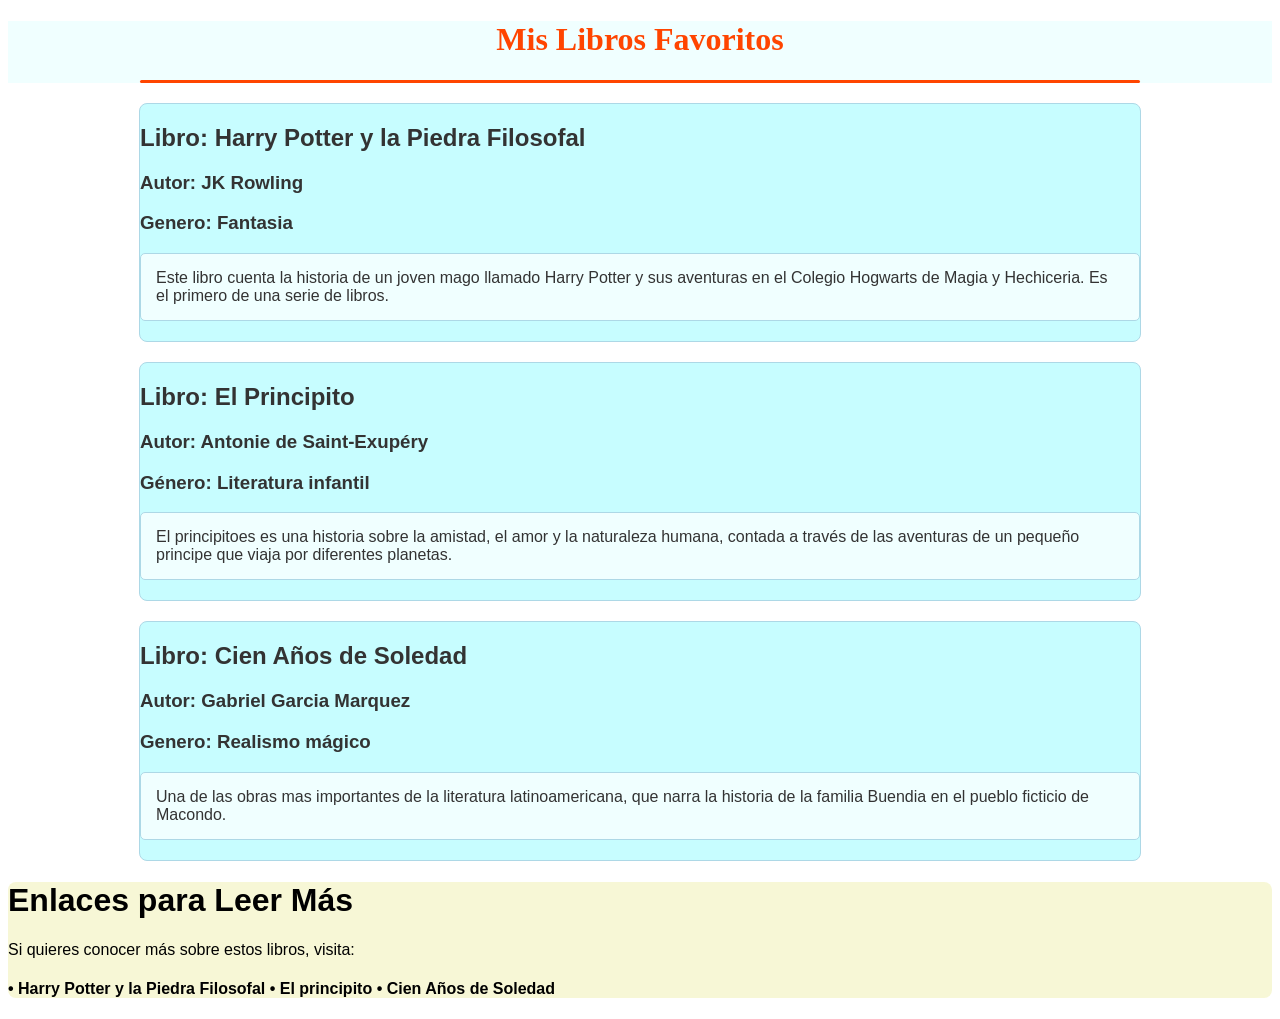
==== index.html @ 43ac67dd "Primer commit: Subiendo mi pagina web" ====
<!DOCTYPE html>
<html lang="en">
<head>
    <meta charset="UTF-8">
    <meta name="viewport" content="width=device-width, initial-scale=1.0">
    <link rel="stylesheet" href="./estilos.css">
    <title>Mi Libros favoritos</title>
</head>
<body>
    <header>
        <h1>Mis Libros Favoritos</h1>
        <div class="linea"></div>
    </header>
    <div class="contenedor">
        <div class="Libro">
            <h2>Libro: Harry Potter y la Piedra Filosofal</h2>
            <h3>Autor: JK Rowling</h3>
            <h3>Genero: Fantasia</h3>
            <div class="descripcion">
                Este libro cuenta la historia de un joven mago llamado Harry Potter y sus aventuras 
                en el Colegio Hogwarts de Magia y Hechiceria. Es el primero de una serie de libros.
            </div>
            
        </div>

        <div class="Libro">
            <h2>Libro: El Principito</h2>
            <h3>Autor: Antonie de Saint-Exupéry</h3>
            <h3>Género: Literatura infantil</h3>
            <div class="descripcion">
                El principitoes es una historia sobre la amistad, el amor y la naturaleza humana, contada a través 
                de las aventuras de un pequeño principe que viaja por diferentes planetas. 
            </div>
        </div>

        <div class="Libro">
            <h2>Libro: Cien Años de Soledad</h2>
            <h3>Autor: Gabriel Garcia Marquez</h3>
            <h3>Genero: Realismo mágico</h3>
            <div class="descripcion">
                Una de las obras mas importantes de la literatura latinoamericana, que narra la historia 
                de la familia Buendia en el pueblo ficticio de Macondo.
            </div>

        </div>
        <div class="pie">
            <h1>Enlaces para Leer Más</h1>
            <p>Si quieres conocer más sobre estos libros, visita:</p>

            <h4 class="enlaces">
                •   Harry Potter y la Piedra Filosofal

                •   El principito
                
                •   Cien Años de Soledad
            </h4>

        </div>
       
                    
         
        
        
     
    </div>
</body>
</html>
---- estilos.css ----
header{
    background-color: azure;
    line-height: normal;
    color: orangered;
    font-family: 'Playfair Display', serif;
    text-align: center;
    padding: auto;
}

.linea{
    width: 1000px;
    height: 3px;
    background-color: orangered;
    margin: 12px; 
    border-radius: 2px;
    margin: auto;

}

.Libro{
    background-color: hsl(182, 100%, 89%);
    border: 1px solid #add8e6;
    border-radius: 8px;
    padding: auto;
    font-family: Arial, Helvetica, sans-serif;
    color: #333;
    max-width: 1000px;
    margin: 20px auto;

    
}

.descripcion{
    /* margin-top: 10px; */
    padding: 15px;
    background-color: azure;
    border: 1px solid #add8e6;
    border-radius: 5px;
    margin-bottom: 20px;
    
}

.pie{
    background-color: rgb(247, 247, 214);
    border: 1px;
    border-radius: 8px;
    padding: auto;
    font-family: Arial, Helvetica, sans-serif;
    max-width: 1000;
    margin: 20px auto;
}
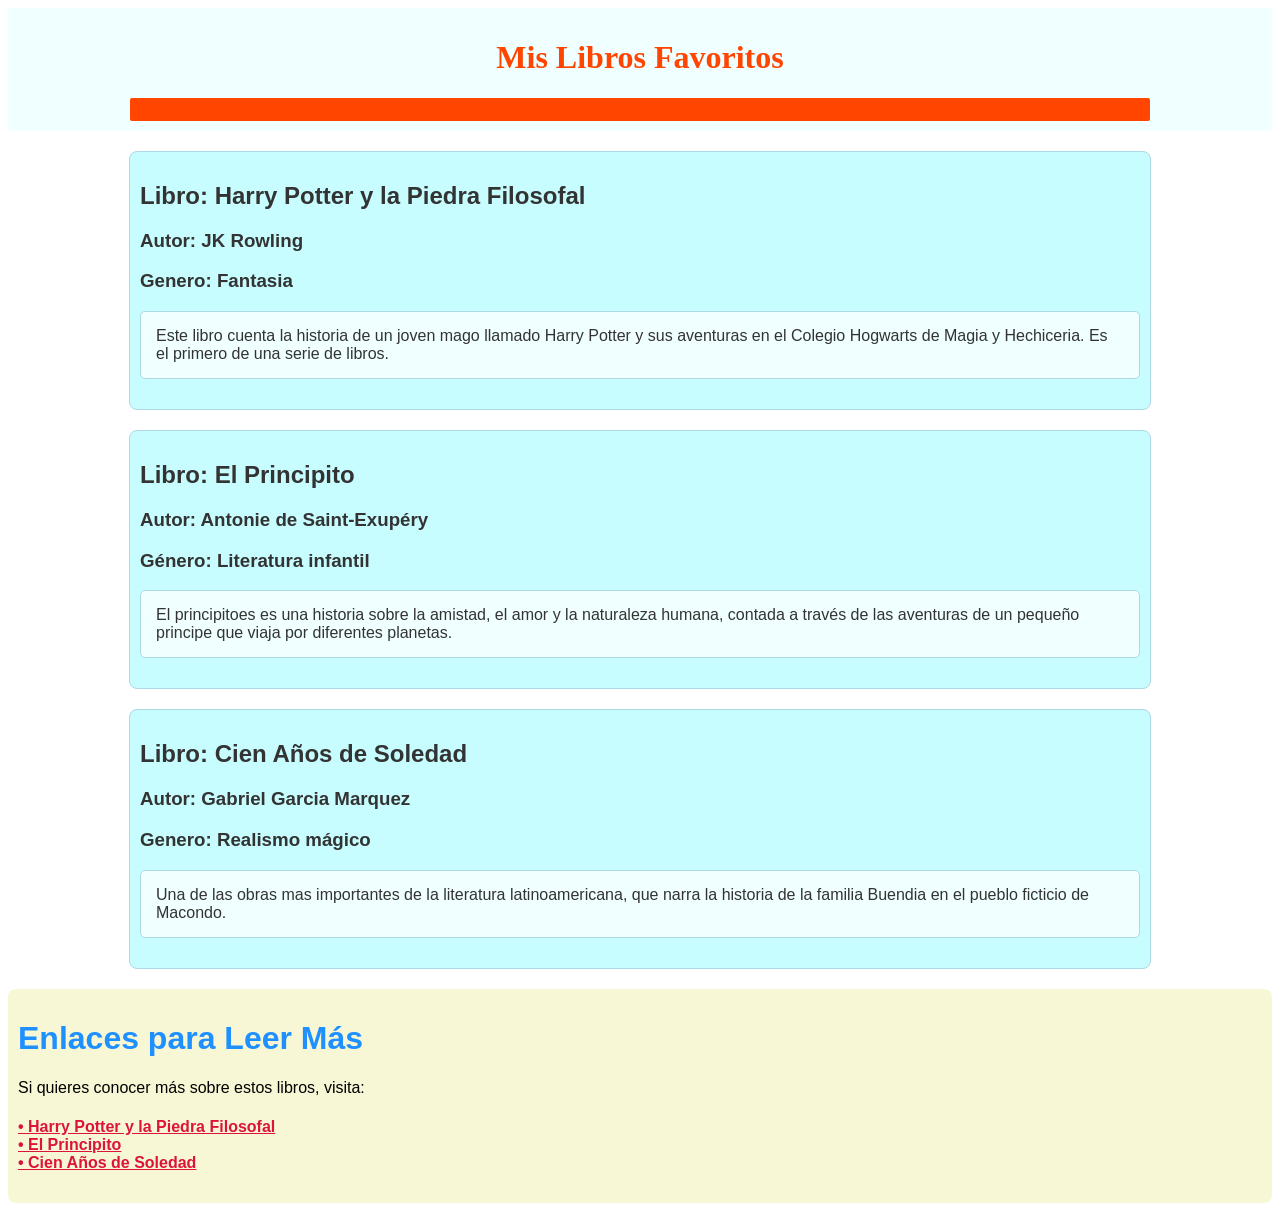
==== commit 511e2be4: "Correcion N1" ====
--- a/index.html
+++ b/index.html
@@ -43,20 +43,7 @@
             </div>
 
         </div>
-        <div class="pie">
-            <h1>Enlaces para Leer Más</h1>
-            <p>Si quieres conocer más sobre estos libros, visita:</p>
-
-            <h4 class="enlaces">
-                •   Harry Potter y la Piedra Filosofal
-
-                •   El principito
-                
-                •   Cien Años de Soledad
-            </h4>
-
-        </div>
-       
+          
                     
          
         
@@ -64,4 +51,25 @@
      
     </div>
 </body>
+<footer>
+    <div class="pie">
+            <h1 class=" enlaces">Enlaces para Leer Más</h1>
+            <p>Si quieres conocer más sobre estos libros, visita:</p>
+
+            <h4> 
+                <td>
+                    <a href="">•   Harry Potter y la Piedra Filosofal</a>  <br>
+                </td>
+                <td>
+                    <a href="">•   El Principito</a>  <br>
+                </td>
+                <td>
+                    <a href="">•   Cien Años de Soledad</a> 
+                </td>
+
+                
+            </h4>
+
+        </div>
+</footer>
 </html>
--- a/estilos.css
+++ b/estilos.css
@@ -4,7 +4,7 @@
     color: orangered;
     font-family: 'Playfair Display', serif;
     text-align: center;
-    padding: auto;
+    padding: 10px;
 }
 
 .linea{
@@ -14,6 +14,7 @@
     margin: 12px; 
     border-radius: 2px;
     margin: auto;
+    padding: 10px;
 
 }
 
@@ -21,7 +22,7 @@
     background-color: hsl(182, 100%, 89%);
     border: 1px solid #add8e6;
     border-radius: 8px;
-    padding: auto;
+    padding: 10px;
     font-family: Arial, Helvetica, sans-serif;
     color: #333;
     max-width: 1000px;
@@ -44,8 +45,19 @@
     background-color: rgb(247, 247, 214);
     border: 1px;
     border-radius: 8px;
-    padding: auto;
+    padding: 10px;
     font-family: Arial, Helvetica, sans-serif;
     max-width: 1000;
     margin: 20px auto;
+}
+
+.enlaces{
+    color: dodgerblue;
+}
+
+
+
+a{
+    color: crimson;
+    tex
 }
